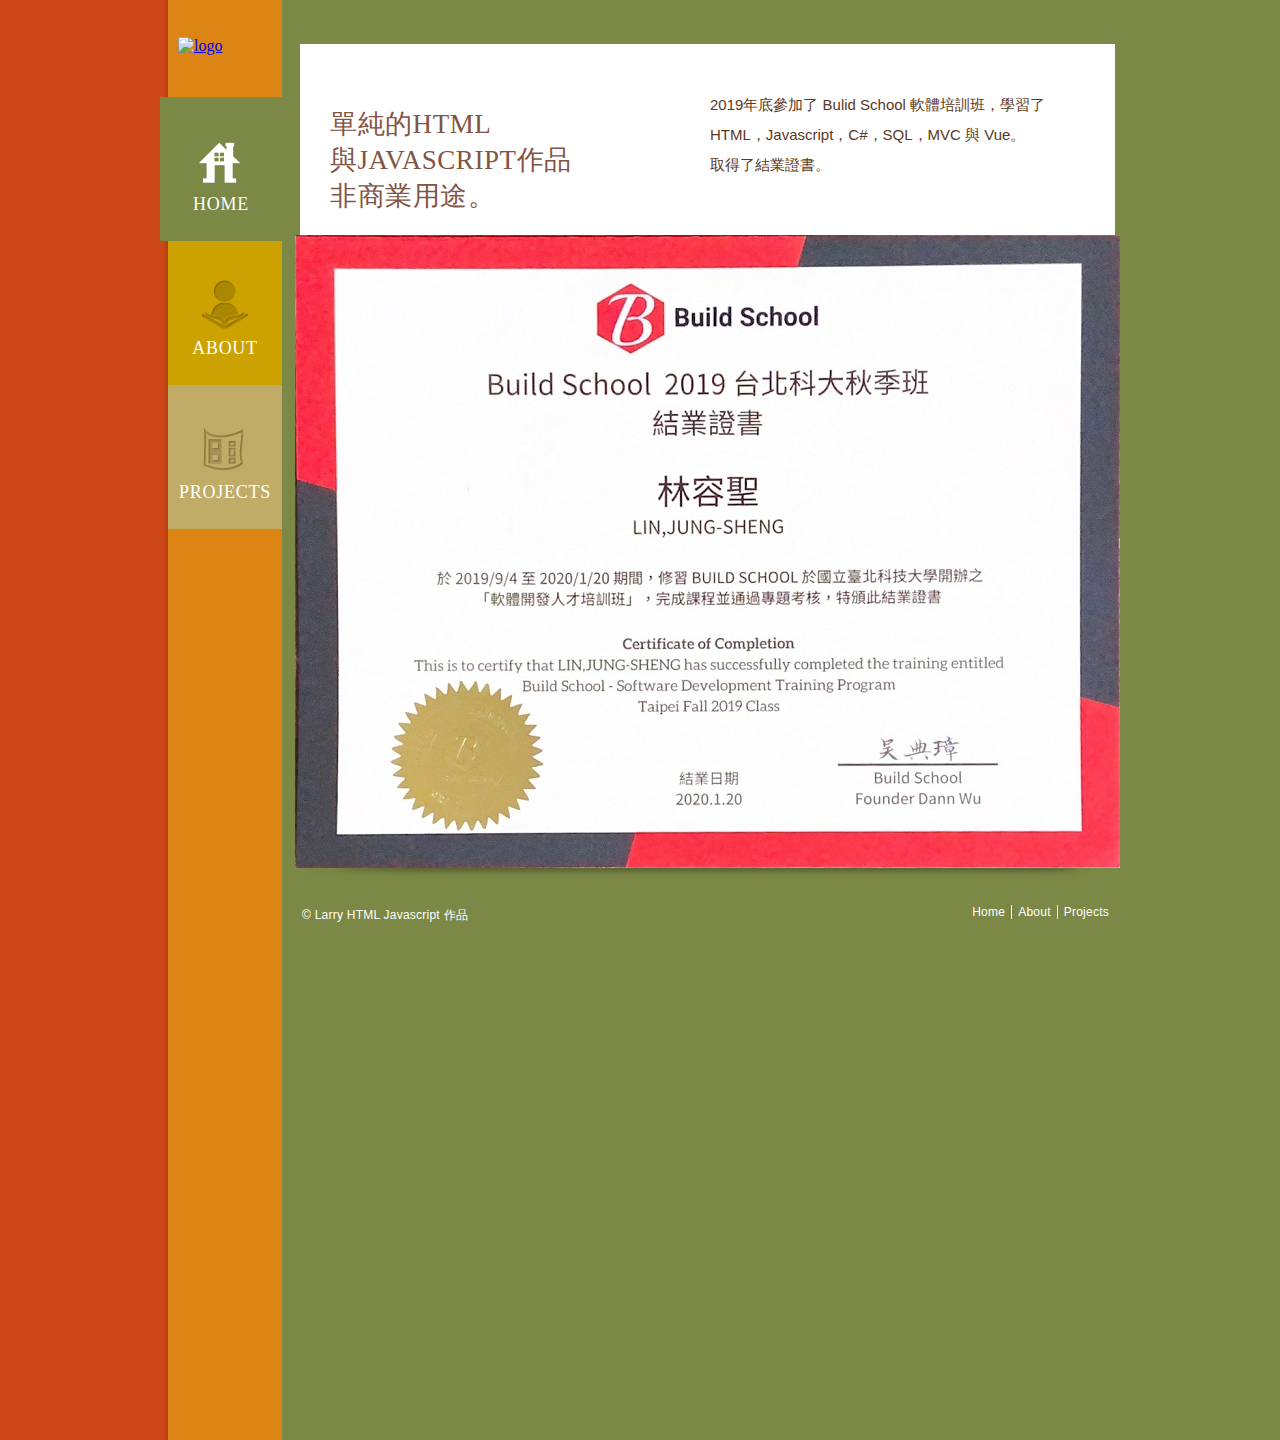
==== index.html @ 9fbaa4da "版本1" ====
<!DOCTYPE html>
<html>
  <!-- #region head-->
  <head>
    <meta charset="UTF-8" />
    <title>作品集</title>
    <link rel="stylesheet" href="css/style.css" type="text/css" />
  </head>
  <!-- #endregion -->

  <!-- #region body-->
  <body>
    <div id="background-green">background</div>
    <div class="page">
      <div class="home-page">
        <!-- #region sidebar-->
        <div class="sidebar">
          <a href="index.html" id="logo"><img src="" alt="logo" /></a>
          <ul>
            <li class="selected home">
              <a href="index.html">Home</a>
            </li>
            <li class="about">
              <a href="about.html">About</a>
            </li>
            <li class="projects">
              <a href="projects.html">Projects</a>
            </li>
          </ul>
        </div>
        <!-- #endregion sidebar-->

        <!-- #region 作品集body-->
        <div class="body">
          <div class="content-home">
            <!-- 文字敘述區 -->
            <div>
              <h3></br>單純的HTML</br>與Javascript作品</br>非商業用途。</h3></br>
              <p>
                2019年底參加了 Bulid School 軟體培訓班，學習了HTML，Javascript，C#，SQL，MVC 與 Vue。</br> 取得了結業證書。
              </p>
            </div>
            <!-- 證書 -->
            <div class="featured">
              <img src="images/profile.jpg" alt="" />
            </div>
          </div>

          <div class="footer">
            <p>&#169; Larry HTML Javascript 作品</p>
            <ul>
              <li>
                <a href="index.html">Home</a>
              </li>
              <li>
                <a href="about.html">About</a>
              </li>
              <li>
                <a href="projects.html">Projects</a>
              </li>
            </ul>
          </div>
        </div>
        <!-- #endregion 作品集body-->
      </div>
    </div>
  </body>
  <!-- #endregion -->
</html>
---- css/style.css ----
/* Website template by freewebsitetemplates.com */
/*------------------------- Layout styles ------------------------*/
body {
  margin: 0;
  background-color: #ce4718;
  font-family: "AbelRegular";
  position: relative;
}
a {
  outline: none;
}
a img {
  border: 0;
  display: block;
}
p {
  font-family: Arial, Helvetica, sans-serif;
}
p a {
  color: #5c3820 !important;
  text-decoration: underline !important;
}
p a:hover {
  color: #995d36 !important;
}
#background-green {
  background: url(../images/bg-green-absolute.png);
  height: 100%;
  margin: 0;
  position: absolute;
  right: 0;
  text-indent: -99999px;
  width: 51%;
  z-index: -1;
}
#background-yellow {
  background: url(../images/bg-yellow-absolute.png);
  height: 100%;
  margin: 0;
  position: absolute;
  right: 0;
  text-indent: -99999px;
  width: 51%;
  z-index: -1;
}
#background-lightyellow {
  background: url(../images/bg-lightyellow-absolute.png);
  height: 100%;
  margin: 0;
  position: absolute;
  right: 0;
  text-indent: -99999px;
  width: 51%;
  z-index: -1;
}
#background-lightgreen {
  background: url(../images/bg-lightgreen-absolute.png);
  height: 100%;
  margin: 0;
  position: absolute;
  right: 0;
  text-indent: -99999px;
  width: 51%;
  z-index: -1;
}
#background-green2 {
  background: url(../images/bg-green2-absolute.png);
  height: 100%;
  margin: 0;
  position: absolute;
  right: 0;
  text-indent: -99999px;
  width: 51%;
  z-index: -1;
}
/*------------------------- Pages ------------------------*/
.page {
  width: 960px;
  margin: 0 auto;
}
.page .home-page {
  background: url(../images/bg-home.png) repeat-y right top;
  overflow: hidden;
  min-height: 1440px;
}
.page .about-page {
  background: url(../images/bg-about.png) repeat-y right top;
  overflow: hidden;
  min-height: 1440px;
}
.page .project-page {
  background: url(../images/bg-project.png) repeat-y right top;
  overflow: hidden;
  min-height: 1440px;
}
.page .blog-page {
  background: url(../images/bg-blog.png) repeat-y right top;
  overflow: hidden;
  min-height: 1440px;
}
.page .contact-page {
  background: url(../images/bg-contact.png) repeat-y right top;
  overflow: hidden;
  min-height: 1440px;
}
/*------------------------- Fonts ------------------------*/
@font-face {
  font-family: "AbelRegular";
  src: url("../fonts/abel-regular-webfont.eot");
  src: url("../fonts/abel-regular-webfont.eot?#iefix")
      format("embedded-opentype"),
    url("../fonts/abel-regular-webfont.woff") format("woff"),
    url("../fonts/abel-regular-webfont.ttf") format("truetype"),
    url("../fonts/abel-regular-webfont.svg#AbelRegular") format("svg");
  font-weight: normal;
  font-style: normal;
}
/*------------------------- Sidebar ------------------------*/
.sidebar {
  width: 122px;
  float: left;
}
.sidebar a#logo {
  display: block;
  margin: 37px 0 0 18px;
}
.sidebar ul {
  list-style: none;
  margin: 46px 0 0;
  padding: 0;
}
.sidebar ul li {
  min-height: 0 !important;
  margin-top: -4px;
}
.sidebar ul li a {
  color: #fff;
  font-family: AbelRegular;
  font-size: 18px;
  letter-spacing: 0.04em;
  line-height: 215px;
  text-transform: uppercase;
  display: block;
  text-decoration: none;
  text-align: center;
  float: right;
}
.sidebar ul li.selected.home a,
.sidebar ul li.selected.home:hover a {
  width: 122px;
  background: url(../images/nav-icon.png) no-repeat 36px -56px #7b8846;
}
.sidebar ul li.home:hover a {
  width: 114px;
  background: url(../images/nav-icon.png) no-repeat 33px -56px #7b8846;
}
.sidebar ul li.home a {
  width: 114px;
  height: 144px;
  background: url(../images/nav-icon.png) no-repeat 33px 45px #7b8846;
}
.sidebar ul li.selected.about a,
.sidebar ul li.selected.about:hover a {
  width: 122px;
  background: url(../images/nav-icon.png) no-repeat 36px -271px #cba200;
}
.sidebar ul li.about:hover a {
  width: 114px;
  background: url(../images/nav-icon.png) no-repeat 33px -271px #cba200;
}
.sidebar ul li.about a {
  width: 114px;
  height: 144px;
  background: url(../images/nav-icon.png) no-repeat 33px -163px #cba200;
}
.sidebar ul li.selected.projects a,
.sidebar ul li.selected.projects:hover a {
  width: 122px;
  background: url(../images/nav-icon.png) no-repeat 36px -480px #c0ac66;
}
.sidebar ul li.projects:hover a {
  width: 114px;
  background: url(../images/nav-icon.png) no-repeat 33px -480px #c0ac66;
}
.sidebar ul li.projects a {
  width: 114px;
  height: 144px;
  background: url(../images/nav-icon.png) no-repeat 33px -377px #c0ac66;
}
.sidebar ul li.selected.blog a,
.sidebar ul li.selected.blog:hover a {
  width: 122px;
  background: url(../images/nav-icon.png) no-repeat 38px -675px #aec066;
}
.sidebar ul li.blog:hover a {
  width: 114px;
  background: url(../images/nav-icon.png) no-repeat 35px -675px #aec066;
}
.sidebar ul li.blog a {
  width: 114px;
  height: 144px;
  background: url(../images/nav-icon.png) no-repeat 35px -576px #aec066;
}
.sidebar ul li.selected.contact a,
.sidebar ul li.selected.contact:hover a {
  width: 122px;
  background: url(../images/nav-icon.png) no-repeat 37px -848px #528846;
}
.sidebar ul li.contact:hover a {
  width: 114px;
  background: url(../images/nav-icon.png) no-repeat 33px -848px #528846;
}
.sidebar ul li.contact a {
  width: 114px;
  height: 144px;
  background: url(../images/nav-icon.png) no-repeat 33px -763px #528846;
}
.sidebar div.connect {
  position: absolute;
  bottom: 0;
  margin: 0 0 29px 57px;
}
.sidebar div.connect a {
  text-indent: -99999px;
  display: block;
}
.sidebar div.connect a#fb {
  background: url(../images/icons.png) no-repeat 0 0;
  width: 26px;
  height: 24px;
  margin-bottom: 20px;
}
.sidebar div.connect a#fb:hover {
  background: url(../images/icons.png) no-repeat 0 -276px;
}
.sidebar div.connect a#twitter {
  background: url(../images/icons.png) no-repeat 0 -25px;
  width: 26px;
  height: 20px;
  margin-bottom: 17px;
}
.sidebar div.connect a#twitter:hover {
  background: url(../images/icons.png) no-repeat 0 -301px;
}
.sidebar div.connect a#googleplus {
  background: url(../images/icons.png) no-repeat 0 -46px;
  width: 26px;
  height: 23px;
  margin-bottom: 16px;
}
.sidebar div.connect a#googleplus:hover {
  background: url(../images/icons.png) no-repeat 0 -322px;
}
.sidebar div.connect a#youtube {
  background: url(../images/icons.png) no-repeat 0 -70px;
  width: 26px;
  height: 24px;
}
.sidebar div.connect a#youtube:hover {
  background: url(../images/icons.png) no-repeat 0 -346px;
}
/*------------------------- Body ------------------------*/
.body {
  float: right;
  padding: 44px 0 0;
  position: relative;
  width: 838px;
}
.body .content-home div {
  background-color: #fff;
  margin: -9px 5px 0 18px;
  overflow: hidden;
  padding: 26px 30px 21px;
}
.body .content-home div h3 {
  color: #825444;
  float: left;
  font-family: AbelRegular;
  font-size: 27px;
  font-weight: 400;
  letter-spacing: 0.02em;
  line-height: 36px;
  margin: 0;
  text-transform: uppercase;
  width: 270px;
}
.body .content-home div h3 span.beauty {
  color: #26bcb3;
}
.body .content-home div h3 span.function {
  color: #aec066;
}
.body .content-home div h3 span.works {
  color: #ff9600;
}
.body .content-home div p {
  color: #5c3820;
  float: left;
  font-family: "Myriad Pro", "Gill Sans", "Gill Sans MT", Calibri, sans-serif;
  font-size: 15px;
  line-height: 30px;
  margin: 2px 0 0 110px;
  width: 350px;
}
.body .content-home div ul {
  list-style: none;
  margin: 11px 0 25px;
  overflow: hidden;
  padding: 0;
}
.body .content-home div ul li {
  float: left;
  margin: 0 0 0 35px;
  position: relative;
  width: 360px;
}
.body .content-home div ul li h4 {
  margin: 32px 0 0;
  position: absolute;
  right: 10px;
  top: 118px;
}
.body .content-home div ul li h4 a {
  color: #fff;
  font-family: "Myriad Pro", "Gill Sans", "Gill Sans MT", Calibri, sans-serif;
  font-size: 24px;
  font-weight: 400;
  line-height: 24px;
  text-transform: uppercase;
}
.body .content-home div ul li h4 a:hover {
  text-decoration: none;
}
.body .content-home div ul li h3 {
  float: none;
  line-height: 24px;
  margin: 21px 0 0;
  width: auto;
}
.body .content-home div ul li h3 a {
  color: #7b8846;
  float: none;
  font-family: AbelRegular;
  font-size: 21px;
  text-decoration: none;
  text-transform: none;
}
.body .content-home div ul li p {
  color: #5c3820;
  float: none;
  font-size: 13px;
  letter-spacing: 0.02em;
  line-height: 24px;
  margin: 26px 0 25px;
  width: 325px;
}
.body .content-home div ul li p a {
  color: #5c3820;
  float: none;
  font-size: 13px;
  text-decoration: underline;
  text-transform: none;
}
.body .content-home div ul li p a:hover {
  color: #7b8846;
}
.body .content-home div ul li a {
  clear: both;
  color: #ce4718;
  font-family: "Myriad Pro", "Gill Sans", "Gill Sans MT", Calibri, sans-serif;
  font-size: 16px;
  line-height: 24px;
  text-decoration: none;
  text-transform: uppercase;
}
.body .content-home div ul li a:hover {
  filter: alpha(opacity=90); /* Needed for IE8 and old versions */
  opacity: 0.9;
}
.body .content-about div:first-child {
  background: none #fff;
  margin-top: 0;
  padding-bottom: 0;
}
.body .content-about div {
  background: url(../images/bg-2-column.png) repeat-y;
  background-color: #fff;
  margin: -9px 5px 0 18px;
  overflow: hidden;
  padding: 26px 0 189px 30px;
}
.body .content-about div:first-child h3 {
  color: #5c3820;
  font-size: 27px;
  font-weight: 400;
  letter-spacing: 0.02em;
  line-height: 36px;
  margin: 0 0 36px;
  text-transform: uppercase;
}
.body .content-about div div {
  float: left;
  margin: 0;
  padding: 5px 60px 0 0;
  width: 444px;
}
.body .content-about div div h1 {
  color: #7b8846;
  font-size: 21px;
  font-weight: 400;
  line-height: 24px;
  margin: 0;
}
.body .content-about div div p {
  color: #5c3820;
  font-size: 13px;
  letter-spacing: 0.02em;
  line-height: 24px;
  margin: 0 0 22px;
  padding: 0 0 0 1px;
}
.body .content-about div div.sidebar {
  background: none;
  float: left;
  padding: 0;
  width: 281px;
}
.body .content-about div div.sidebar div:first-child {
  border: 0;
  padding-bottom: 7px;
}
.body .content-about div div.sidebar div:first-child a {
  color: #5c3820;
  display: block;
  font-size: 13px;
  font-weight: 700;
  letter-spacing: 0.02em;
  line-height: 24px;
  margin: 0 0 12px;
  text-decoration: none;
}
.body .content-about div div.sidebar div:first-child a:hover {
  color: #ce4718;
}
.body .content-about div div.sidebar div {
  background: none;
  border-top: 1px solid #e2d4b1;
  padding: 0 20px;
  width: 241px;
}
.body .content-about div div.sidebar div h3 {
  color: #7b8846;
  font-size: 21px;
  font-weight: 400;
  margin: 13px 0 8px;
  text-transform: none;
}
.body .content-about div div.sidebar div ul {
  list-style: none;
  margin: -10px 0 0 -8px;
  overflow: hidden;
  padding: 3px 0 5px;
}
.body .content-about div div.sidebar div ul li {
  float: left;
  padding: 10px;
  width: 63px;
}
.body .content-about div div.sidebar div.section ul li {
  margin: 9px 0 0;
  padding: 0;
  width: 241px;
}
.body .content-about div div.sidebar div.section ul li a:first-child {
  float: left;
  margin: 9px 20px 0 0;
}
.body .content-about div div.sidebar div.section ul li a {
  color: #5c3820;
  float: left;
  font-family: Arial, Helvetica, sans-serif;
  font-size: 12px;
  font-weight: 700;
  letter-spacing: 0.02em;
  line-height: 24px;
  margin: 6px 0 0;
  text-transform: none;
}
.body .content-about div div.sidebar div.section ul li a:hover {
  text-decoration: none !important;
  color: #ce4718;
}
.body .content-about div div.sidebar div.section ul li span a {
  display: inline;
  float: none !important;
  font-size: 10px;
  font-weight: 400;
  margin: 0 !important;
}
.body .content-project div:first-child {
  padding-bottom: 0;
  padding-top: 26px;
}
.body .content-project div:first-child div.navigation {
  float: right;
  margin: 0 20px 0 0;
  padding: 0;
  text-align: right;
}
.body .content-project div:first-child div.navigation a#prev {
  background: url(../images/icons.png) no-repeat left -207px;
  border-right: 1px solid #dd8514;
  color: #5d3820;
  display: inline-block;
  font-family: Arial, Helvetica, sans-serif;
  font-size: 11px;
  letter-spacing: 0.02em;
  line-height: 36px;
  padding: 0 15px 0 17px;
  text-decoration: none;
  text-transform: uppercase;
}
.body .content-project div:first-child div.navigation a#next {
  background: url(../images/icons.png) no-repeat 95px -176px;
  color: #5d3820;
  display: inline-block;
  font-family: Arial, Helvetica, sans-serif;
  font-size: 11px;
  letter-spacing: 0.02em;
  line-height: 36px;
  padding: 0 22px 0 10px;
  text-decoration: none;
  text-transform: uppercase;
}
.body .content-project div:first-child div.navigation a#next:hover,
.body .content-project div:first-child div.navigation a#prev:hover {
  color: #5d3820;
  text-decoration: underline !important;
}
.body .content-project div {
  background-color: #fff;
  margin: 0 5px 0 18px;
  overflow: hidden;
  padding: 1px 0 21px 30px;
}
.body .content-project div:first-child h3 {
  color: #5c3820;
  display: inline-block;

  font-size: 27px;
  font-weight: 400;
  letter-spacing: 0.02em;
  line-height: 36px;
  margin: 0;
  text-transform: uppercase;
}
.body .content-project div.navigation {
  overflow: hidden;
  padding-top: 10px;
}
.body .content-project div.navigation span {
  color: #5c3820;
  float: left;
  font-family: AbelRegular;
  font-size: 19px;
  letter-spacing: 0.02em;
  line-height: 22px;
}
.body .content-project div.navigation ul {
  float: left;
  list-style: none;
  margin: 0 0 0 30px;
  overflow: hidden;
  padding: 0;
}
.body .content-project div.navigation ul li {
  float: left;
  margin: 0 20px 0 0;
  width: auto;
}
.body .content-project div.navigation ul li a {
  color: #5c3820;
  font-family: Arial, Helvetica, sans-serif;
  font-size: 13px;
  font-weight: 700;
  letter-spacing: 0.02em;
  line-height: 24px;
  text-decoration: none;
}
.body .content-project div ul {
  list-style: none;
  margin: 0;
  overflow: hidden;
  padding: 0;
}
.body .content-project div ul li {
  float: left;
  margin: 0 0 20px;
  width: 388px;
}
.body .content-project div ul li:first-child span {
  margin: 0 20px 0 0;
}
.body .content-project div ul li span {
  background-color: #dd8514;
  display: block;
  height: 35px;
  width: 368px;
}
.body .content-project div ul li span a {
  color: #fff;
  font-size: 18px;
  line-height: 33px;
  margin: 0 0 0 15px;
  text-decoration: none;
}
.body .content-project div ul li span a:hover {
  text-decoration: none !important;
}
.body .content-project div div.paging {
  margin: 201px 0 13px;
  padding: 0;
}
.body .content-project div div.paging ul {
  float: left;
  overflow: hidden;
}
.body .content-project div div.paging ul li {
  float: left;
  margin: 0 5px 0 0;
  width: auto;
}
.body .content-project div div.paging ul li.selected a,
.body .content-project div div.paging ul li a:hover {
  background-color: #dd8514;
}
.body .content-project div div.paging ul li a {
  background-color: #5c3820;
  color: #fff;
  display: block;
  font-family: Arial, Helvetica, sans-serif;
  font-size: 13px;
  height: 23px;
  line-height: 24px;
  text-align: center;
  text-decoration: none;
  width: 23px;
}
.body .content-project div div.paging span {
  color: #5c3820;
  float: right;
  font-family: Arial, Helvetica, sans-serif;
  font-size: 11px;
  letter-spacing: 0.02em;
  line-height: 36px;
  padding: 0 28px 0 0;
  text-transform: uppercase;
}
.body .content-project div.figure {
  min-height: 1192px;
  position: relative;
}
.body .content-project div.figure img {
  display: block;
}
.body .content-project div.figure span {
  background-color: #dd8514;
  color: #fff;
  display: block;
  font-family: Arial, Helvetica, sans-serif;
  font-size: 12px;
  height: 30px;
  line-height: 30px;
  position: absolute;
  right: 28px;
  text-indent: 15px;
  top: 410px;
  width: 198px;
}
.body .content-project div.figure div {
  margin: 23px 0 0;
  padding: 0;
}
.body .content-project div.figure div h3 {
  color: #7b8846;
  font-size: 21px;
  font-weight: 400;
  line-height: 24px;
  margin: 0 0 14px;
}
.body .content-project div.figure div p {
  color: #5c3820;
  font-family: Arial, Helvetica, sans-serif;
  font-size: 13px;
  letter-spacing: 0.02em;
  line-height: 24px;
  margin: 0;
}
.body .content-blog div div {
  background: none;
  float: left;
  margin: 0;
  padding: 0 31px 0 0;
  width: 473px;
}
.body .content-blog div div h3 {
  color: #5c3820;
  font-size: 27px;
  font-weight: 400;
  letter-spacing: 0.02em;
  line-height: 36px;
  margin: 0 0 57px;
  text-transform: uppercase;
}
.body .content-blog div div ul {
  list-style: none;
  margin: 0;
  padding: 0;
}
.body .content-blog div div ul li {
  border-bottom: 1px solid #e2d4b1;
  padding: 29px 0 20px;
}
.body .content-blog div div ul li h4 {
  margin: 20px 0 10px;
}
.body .content-blog div div ul li h4 a {
  color: #7b8846;
  font-size: 18px;
  font-weight: 400;
  text-decoration: none;
  text-transform: none;
}
.body .content-blog div div ul li div span:first-child {
  background: url(../images/icons.png) no-repeat left -130px;
  float: left;
  padding: 0 0 0 22px;
}
.body .content-blog div div ul li div span a {
  font-family: Arial, Helvetica, sans-serif;
  font-size: 11px;
  line-height: 20px;
  text-transform: none;
  color: #5c3820;
}
.body .content-blog div div ul li div span {
  background: url(../images/icons.png) no-repeat left -154px;
  color: #5c3820;
  display: inline-block;

  font-family: Arial, Helvetica, sans-serif;
  font-size: 11px;
  height: 16px;
  line-height: 20px;
  margin: 0 0 17px;
  padding: 0 0 0 23px;
}
.body .content-blog div div ul li p {
  color: #5c3820;
  font-size: 13px;
  letter-spacing: 0.02em;
  line-height: 24px;
  margin: 0 0 26px;
  padding: 0 0 0 1px;
}
.body .content-blog div div ul li a {
  color: #ce4718;
  text-decoration: none;
  text-transform: uppercase;
}
.body .content-blog div div div.paging {
  margin: 109px 0 34px;
  padding: 0;
}
.body .content-blog div div div.paging ul {
  float: left;
  overflow: hidden;
}
.body .content-blog div div div.paging ul li {
  float: left;
  margin: 0 5px 0 0;
  padding: 0;
  width: auto;
}
.body .content-blog div div div.paging ul li.selected a {
  background-color: #dd8514;
}
.body .content-blog div div div.paging ul li a {
  background-color: #5c3820;
  color: #fff;
  display: block;
  font-family: Arial, Helvetica, sans-serif;
  font-size: 13px;
  height: 23px;
  line-height: 24px;
  text-align: center;
  text-decoration: none;
  width: 23px;
}
.body .content-blog div div div.paging span {
  color: #5c3820;
  float: right;
  font-family: Arial, Helvetica, sans-serif;
  font-size: 11px;
  letter-spacing: 0.02em;
  line-height: 36px;
  padding: 0 28px 0 0;
  text-transform: uppercase;
}
.body .content-blog div div.sidebar div form input {
  background: url(../images/icons.png) no-repeat 0 -250px;
  border: 0;
  float: left;
  height: 25px;
  margin: 0 0 0 5px;
  width: 21px;
}
.body .content-blog-single div div h3 {
  color: #5c3820;
  font-size: 27px;
  font-weight: 400;
  letter-spacing: 0.02em;
  line-height: 36px;
  margin: 0 0 7px;
  text-transform: uppercase;
}
.body .content-blog-single div div div.paging {
  margin: 0 0 15px;
  overflow: hidden;
}
.body .content-blog-single div div div.paging a.next {
  background: url(../images/icons.png) no-repeat 134px -176px;
  color: #5d3820;
  float: right;
  font-family: Arial, Helvetica, sans-serif;
  font-size: 11px;
  letter-spacing: 0.02em;
  line-height: 36px;
  padding: 0 27px 0 0;
  text-decoration: none;
  text-transform: uppercase;
  margin: 0 10px;
}
.body .content-blog-single div div div.paging a.prev {
  background: url(../images/icons.png) no-repeat 0 -206px;
  color: #5d3820;
  display: inline-block;

  font-family: Arial, Helvetica, sans-serif;
  font-size: 11px;
  letter-spacing: 0.02em;
  line-height: 36px;
  padding: 0 17px 0 15px;
  text-decoration: none;
  text-transform: uppercase;
}
.body .content-blog-single div div ul {
  list-style: none outside none;
  margin: 0;
  padding: 0;
}
.body .content-blog-single div div ul li h4 {
  color: #7b8846;
  font-size: 18px;
  font-weight: 400;
  margin: 16px 0 10px;
  text-decoration: none;
  text-transform: none;
}
.body .content-blog-single div div ul li div span:first-child {
  background: url(../images/icons.png) no-repeat 0 -130px;
  float: left;
  padding: 0 0 0 22px;
}
.body .content-blog-single div div ul li div span a {
  color: #5c3820;
  text-decoration: none;
}
.body .content-blog-single div div ul li div span a:hover {
  text-decoration: underline;
}
.body .content-blog-single div div ul li div span {
  background: url(../images/icons.png) no-repeat 0 -156px;
  color: #5c3820;
  display: inline-block;

  font-family: Arial, Helvetica, sans-serif;
  font-size: 11px;
  height: 16px;
  line-height: 20px;
  margin: 0 0 17px;
  padding: 0 0 0 23px;
}
.body .content-blog-single div div ul li div.section {
  border-top: 1px solid #e2d4b1;
  padding: 21px 0 154px;
}
.body .content-blog-single div div ul li div.section div span {
  background: none;
  color: #5c3820;
  display: block;
  float: none;
  font-family: Arial, Helvetica, sans-serif;
  font-size: 11px;
  letter-spacing: 0.02em;
  line-height: 20px;
  margin: 0 0 5px;
  padding: 0;
}
.body .content-blog-single div div ul li div.section div div {
  float: left;
  margin: 0 20px 0 0;
  padding: 0;
  width: 60px;
}
.body .content-blog-single div div ul li div.section div div a {
  display: block;
  float: none;
  margin: 0 0 3px;
}
.body .content-blog-single div div ul li div.section div h4 {
  color: #7b8846;
  display: block;
  float: none;
  font-size: 21px;
  letter-spacing: 0.02em;
  line-height: 24px;
  margin: 0 0 24px;
  padding: 0 0 0 1px;
  text-align: left;
}
.body .content-blog-single div div ul li div.section div div span {
  color: #5c3820;
  display: block;
  font-family: Arial, Helvetica, sans-serif;
  font-size: 11px;
  height: 16px;
  line-height: 20px;
  text-align: center;
}
.body .content-blog-single div div ul li div.section div a {
  color: #ce4718;
  float: right;
  font-family: Arial, Helvetica, sans-serif;
  font-size: 13px;
  letter-spacing: 0.02em;
  line-height: 24px;
  margin: 0 0 28px;
  text-decoration: none;
}
.body .content-blog-single div div ul li div.section div p a {
  float: none;
  margin: 0;
}
.body .content-blog-single div div ul li div.section div form {
  border-top: 1px solid #e2d4b1;
  clear: both;
  margin: 0 0 46px;
  padding: 23px 0 0;
}
.body .content-blog-single div div ul li div.section div form h4 {
  margin: 0 0 12px;
}
.body .content-blog-single div div ul li div.section div form textarea {
  background-color: #eee;
  border: 1px solid #b9b9b9;
  color: #939393;
  display: block;
  font-family: Arial, Helvetica, sans-serif;
  font-size: 11px;
  height: 122px;
  letter-spacing: 0.02em;
  margin: 0 0 20px;
  overflow: auto;
  padding: 4px 10px;
  resize: none;
  width: 451px;
}
.body .content-blog-single div div.sidebar div form input {
  background: url(../images/bg-search.png) no-repeat;
  border: 0;
  float: left;
  height: 25px;
  margin: 0 0 0 5px;
  width: 21px;
}
.body .content-contact div {
  background: url(../images/bg-2-column.png) repeat-y scroll 0 0 transparent;
  margin: 0 5px 0 18px;
  overflow: hidden;
  padding: 26px 0 603px 30px;
}
.body .content-contact div div h3 {
  color: #5c3820;
  font-size: 27px;
  font-weight: 400;
  letter-spacing: 0.02em;
  line-height: 36px;
  margin: 0 0 52px;
  text-transform: uppercase;
}
.body .content-contact div div p a {
  color: #ce4718;
  margin: 0;
  text-decoration: none;
  text-transform: none;
}
.body .content-contact div div form h4 {
  color: #7b8846;
  font-size: 21px;
  font-weight: 400;
  letter-spacing: 0.02em;
  line-height: 24px;
  margin: 0 0 12px;
  text-transform: none;
}
.body .content-contact div div form {
  clear: both;
  margin: 0 0 46px;
  padding: 4px 0 0;
}
.body .content-contact div div form textarea {
  background-color: #eee;
  border: 1px solid #b9b9b9;
  color: #939393;
  display: block;
  font-family: Arial, Helvetica, sans-serif;
  font-size: 11px;
  height: 189px;
  letter-spacing: 0.02em;
  margin: 0 0 18px;
  overflow: auto;
  padding: 4px 10px;
  resize: none;
  width: 451px;
}
.body .content-contact div div.sidebar {
  background: none repeat scroll 0 0 transparent;
  float: left;
  margin: 0;
  padding: 0 20px;
  width: 241px;
}
.body .content-contact div div.sidebar h3 {
  color: #7b8846;
  font-size: 21px;
  font-weight: 400;
  letter-spacing: 0.02em;
  line-height: 24px;
  margin: 9px 0 15px;
  text-transform: none;
}
.body .content-contact div div.sidebar span {
  color: #5c3820;
  display: block;
  font-family: Arial, Helvetica, sans-serif;
  font-size: 12px;
  font-weight: 700;
  letter-spacing: 0.02em;
  line-height: 24px;
  margin: 0 0 12px;
}
.body .content-contact div div.sidebar p {
  color: #5c3820;
  font-family: Arial, Helvetica, sans-serif;
  font-size: 12px;
  letter-spacing: 0.02em;
  line-height: 24px;
  margin: 0 0 12px;
}
.body .content-contact div div.sidebar p a:hover {
  color: #ce4718 !important;
}
.body .content-home div:first-child,
.body .content-about div div.sidebar div:first-child h3 {
  margin-top: 0;
}
.body .content-home div p a,
.body .content-about div div p a,
.body .content-project div.figure div p a {
  color: #ce4718;
  text-decoration: none;
}
.body .content-home div p a:hover,
.body .content-home div ul li a:hover,
.body .content-about div div p a:hover,
.body .content-about div div.sidebar div.section ul li a:hover,
.body .content-about div div.sidebar div.section ul li span a:hover,
.body .content-project div ul li span a:hover,
.body .content-project div.figure div p a:hover,
.body .content-blog div div ul li p a:hover,
.body .content-blog div div ul li a:hover,
.body .content-blog-single div div div.paging a:hover,
.body .content-blog-single div div ul li h4 a:hover,
.body .content-blog-single div div ul li p a:hover,
.body .content-blog-single div div ul li div.section div a:hover,
.body .content-contact div div p a:hover {
  text-decoration: underline;
}
.body .content-home div.featured,
.body .content-about div.featured {
  background: url(../images/shadow.png) no-repeat left bottom;
  margin: 0;
  padding: 0 0 9px;
  position: relative;
  z-index: 1000;
}
.body .content-home div.featured img,
.body .content-about div.featured img {
  display: block;
  margin: 0 0 0 13px;
}
.body .content-home div ul li:first-child,
.body .content-about,
.body .content-about div div.sidebar div ul li:first-child,
.body .content-about div div.sidebar div.section ul li:first-child,
.body .content-blog div div.sidebar div.blog-categories ul li:first-child,
.body
  .content-blog-single
  div
  div.sidebar
  div.blog-categories
  ul
  li:first-child {
  margin: 0;
}
.body .content-about div div.sidebar div:first-child a.selected,
.body .content-project div.navigation ul li a:hover,
.body .content-project div.navigation ul li.selected a {
  color: #ce4718;
}
.body .content-about div div.sidebar div ul li a,
.body .content-blog div div.sidebar div ul li a,
.body .content-blog-single div div.sidebar div ul li a {
  margin: 0 0 -1px;
}
.body .content-about div div.sidebar div ul li a img:hover,
.body .content-project div ul li a img:hover,
.body .content-blog div div ul li a:first-child img:hover,
.body .content-blog div div.sidebar div ul li a img:hover,
.body .content-blog-single div div ul li a img:hover,
.body .content-blog-single div div.sidebar div ul li a img:hover {
  filter: alpha(opacity=80); /* Needed for IE8 and old versions */
  opacity: 0.8;
}
.body .content-about div div.sidebar div.section ul,
.body .content-blog div div.sidebar div.section ul,
.body .content-blog-single div div.sidebar div.section ul {
  margin: 0;
  padding: 0;
}
.body .content-about div div.sidebar div.section ul li span,
.body .content-blog div div.sidebar div.section ul li span,
.body .content-blog-single div div.sidebar div.section ul li span {
  display: inline-block;
  font-size: 10px;
}
.body .content-blog div,
.body .content-blog-single div {
  background: url(../images/bg-2-column.png) repeat-y scroll 0 0 transparent;
  margin: 0 5px 0 18px;
  overflow: hidden;
  padding: 26px 0 0 30px;
}
.body .content-blog div div ul li:first-child,
.body .content-blog div div.sidebar div.section ul li:first-child,
.body .content-blog-single div div.sidebar div.section ul li:first-child {
  padding-top: 0;
}
.body .content-blog div div ul li p a,
.body .content-blog-single div div ul li p a {
  color: #ce4718;
  margin: 0;
  text-decoration: none;
  text-transform: none;
}
.body .content-blog div div.sidebar,
.body .content-blog-single div div.sidebar {
  background: none repeat scroll 0 0 transparent;
  float: left;
  padding: 0;
  width: 281px;
}
.body .content-blog div div.sidebar div:first-child,
.body .content-blog-single div div.sidebar div:first-child {
  border: 0;
  padding-top: 0;
}
.body .content-blog div div.sidebar div,
.body .content-blog-single div div.sidebar div {
  background: none repeat scroll 0 0 transparent;
  border-top: 1px solid #e2d4b1;
  padding: 11px 20px 0;
  width: 241px;
}
.body .content-blog div div.sidebar div h3,
.body .content-blog-single div div.sidebar div h3 {
  color: #7b8846;
  font-size: 21px;
  font-weight: 400;
  margin: 0;
  text-transform: none;
}
.body .content-blog div div.sidebar div form,
.body .content-blog-single div div.sidebar div form {
  margin: 0 0 17px;
  overflow: hidden;
}
.body .content-blog div div.sidebar div form input:first-child,
.body .content-blog-single div div.sidebar div form input:first-child {
  background: none #fff;
  border-color: #fef7e8;
  border-style: solid solid solid none;
  border-width: 1px;
  color: #939393;
  font-size: 11px;
  height: 14px;
  letter-spacing: 0.02em;
  margin: 0;
  padding: 5px 5px 4px;
  width: 187px;
}
.body .content-blog div div.sidebar div.blog-categories ul,
.body .content-blog-single div div.sidebar div.blog-categories ul {
  margin: 9px 0 21px;
  padding: 0;
}
.body .content-blog div div.sidebar div.blog-categories ul li,
.body .content-blog-single div div.sidebar div.blog-categories ul li {
  border: 0;
  margin: 12px 0 0;
  padding: 0;
  width: 241px;
}
.body .content-blog div div.sidebar div.blog-categories ul li a,
.body .content-blog-single div div.sidebar div.blog-categories ul li a {
  color: #5c3820;
  float: none;
  font-family: Arial, Helvetica, sans-serif;
  font-size: 12px;
  font-weight: 700;
  letter-spacing: 0.02em;
  line-height: 24px;
  margin: 0;
  text-align: left;
  text-transform: none;
}
.body .content-blog div div.sidebar div.blog-categories ul li a:hover,
.body .content-blog-single div div.sidebar div.blog-categories ul li a:hover {
  color: #ce4718;
  text-decoration: none !important;
}
.body .content-blog div div.sidebar div ul,
.body .content-blog-single div div.sidebar div ul {
  list-style: none outside none;
  margin: -7px 0 0 -8px;
  overflow: hidden;
  padding: 3px 0 5px;
}
.body .content-blog div div.sidebar div ul li,
.body .content-blog-single div div.sidebar div ul li {
  border: 0;
  float: left;
  padding: 10px;
  width: 63px;
}
.body .content-blog div div.sidebar div.section ul li,
.body .content-blog-single div div.sidebar div.section ul li {
  padding: 6px 0 0;
  width: 241px;
}
.body .content-blog div div.sidebar div.section ul li a:first-child,
.body .content-blog-single div div.sidebar div.section ul li a:first-child {
  float: left;
  margin: 12px 20px 0 0;
}
.body .content-blog div div.sidebar div.section ul li a,
.body .content-blog-single div div.sidebar div.section ul li a {
  color: #5c3820;
  float: left;
  font-family: Arial, Helvetica, sans-serif;
  font-size: 12px;
  font-weight: 700;
  letter-spacing: 0.02em;
  line-height: 24px;
  margin: 6px 0 0;
  text-transform: none;
}
.body .content-blog div div.sidebar div.section ul li a:hover,
.body .content-blog-single div div.sidebar div.section ul li a:hover {
  color: #ce4718;
  text-decoration: none !important;
}
.body .content-blog div div.sidebar div.section ul li span a,
.body .content-blog-single div div.sidebar div.section ul li span a {
  display: inline;
  float: none !important;
  font-size: 10px;
  font-weight: 400;
  margin: 0 !important;
}
.body .content-blog-single div div,
.body .content-contact div div {
  background: none repeat scroll 0 0 transparent;
  float: left;
  margin: 0;
  padding: 0 31px 0 0;
  width: 473px;
}
.body .content-blog-single div div ul li p,
.body .content-contact div div p {
  color: #5c3820;
  font-size: 13px;
  letter-spacing: 0.02em;
  line-height: 24px;
  margin: 0 0 24px;
  padding: 0 0 0 1px;
}
.body .content-blog-single div div ul li div.section div form input,
.body .content-contact div div form input {
  background-color: #eee;
  border: 1px solid #b9b9b9;
  color: #939393;
  display: block;
  font-family: Arial, Helvetica, sans-serif;
  font-size: 11px;
  height: 20px;
  letter-spacing: 0.02em;
  line-height: 22px;
  margin: 0 0 18px;
  padding: 4px 10px;
  width: 451px;
}
.body .content-blog-single div div ul li div.section div form input#submit,
.body .content-contact div div form input.submit {
  background-color: #dd8514;
  border: 0;
  color: #fff;
  cursor: pointer;
  font-family: Arial, Helvetica, sans-serif;
  font-size: 12px;
  height: 23px;
  line-height: 0;
  margin: 0;
  width: 119px;
}
.body
  .content-blog-single
  div
  div
  ul
  li
  div.section
  div
  form
  input#submit:hover,
.body .content-contact div div form input.submit:hover {
  background-color: #e0912c;
}
/*------------------------- Footer ------------------------*/
.footer {
  height: 35px;
  overflow: hidden;
  margin: 0;
  padding: 30px 5px 0 18px;
}
.footer p {
  float: left;
  color: #fff;
  font-size: 12px;
  font-family: Arial, Helvetica, sans-serif;
  text-indent: 2px;
  letter-spacing: 0.02em;
  margin: 0;
}
.footer ul {
  float: right;
  overflow: hidden;
  list-style: none;
  margin: -5px 0 0;
  padding: 0;
}
.footer ul li {
  float: left;
}
.footer ul li a {
  color: #fff;
  font-size: 12px;
  font-family: Arial, Helvetica, sans-serif;
  text-indent: 2px;
  letter-spacing: 0.02em;
  text-decoration: none;
  border-left: 1px solid #fff;
  padding: 0 6px;
}
.footer ul li:first-child a {
  border: 0;
}
.footer ul li a:hover {
  text-decoration: underline;
}
/*------------------------- 高雄旅遊CSS ------------------------*/

.banner {
  height: 200px;
  padding: 10px;
  padding-right: 30px;
  padding-left: 30px;
}

.Wrapper {
  width: 100%;
  padding-right: 30px;
  padding-left: 30px;
  margin-left: auto;
  margin-right: auto;
}

.main-title {
  font-size: 40px;
  color: white;
  margin: 0;
  /* 粗體字 */
  font-weight: 400;
}

.form-control {
  background: #fff;
  border: 3px solid #559ac8;
  border-radius: 3px;
  height: 48px;
  width: 450px;
  font-size: 18px;
  margin-top: 70px;
  padding: 0 5px;
  box-shadow: 0 6px 10px rgba(0, 0, 0, 0.5);
}

.hot-area-box {
  background: #fff;
  padding: 20px 25px;
  box-shadow: 0 1px 3px 0 rgba(0, 0, 0, 0.2);
  border-radius: 5px;
  text-align: left;
}

.hot-area-box .title {
  font-size: 18px;
  margin-top: 0;
}

.hot-area-box .hot-area-list li {
  display: inline-block;
  vertical-align: top;
  margin-right: 30px;
}

.hot-area-box .hot-area-list li a {
  padding: 8px 20px;
  display: block;
  font-size: 18px;
  color: white;
  border-radius: 5px;
}

.hot-area-box .hot-area-list li.lin_ya a {
  background-color: #8a82cc;
  width: 60px;
  text-decoration: none;
}

.hot-area-box .hot-area-list li.sun_min a {
  background-color: #ffa782;
  width: 60px;
  text-decoration: none;
}

.hot-area-box .hot-area-list li.xing_sing a {
  background-color: #f5d105;
  width: 60px;
  text-decoration: none;
}

.hot-area-box .hot-area-list li.yien_chan a {
  background-color: #559ac8;
  width: 60px;
  text-decoration: none;
}

.travel-list > li .img-box {
  background-size: 100%;
}

.img-box {
  position: relative;
  background-size: cover;
  background-position: center;
  height: 155px;
}

.img-box::before {
  content: "";
  background-image: linear-gradient(
    -180deg,
    rgba(0, 0, 0, 0) 0%,
    rgba(0, 0, 0, 0.54) 100%
  );
  width: 100%;
  height: 50%;
  position: absolute;
  bottom: 0;
  left: 0;
}

.img-box .desc {
  position: absolute;
  width: 100%;
  bottom: 10px;
}

.img-box .travel-title {
  font-size: 20px;
  font-weight: 300;
  color: black;
  margin: 0;
  padding: 0 15px;
}

.img-box .area-title {
  color: black;
  margin: 0;
  text-align: right;
  padding: 0 15px;
}

.text-box {
  background-color: #fff;
  box-shadow: 0 1px 3px 0 rgba(0, 0, 0, 0.2);
}

.text-box ul li {
  position: relative;
  padding-left: 1px;
}
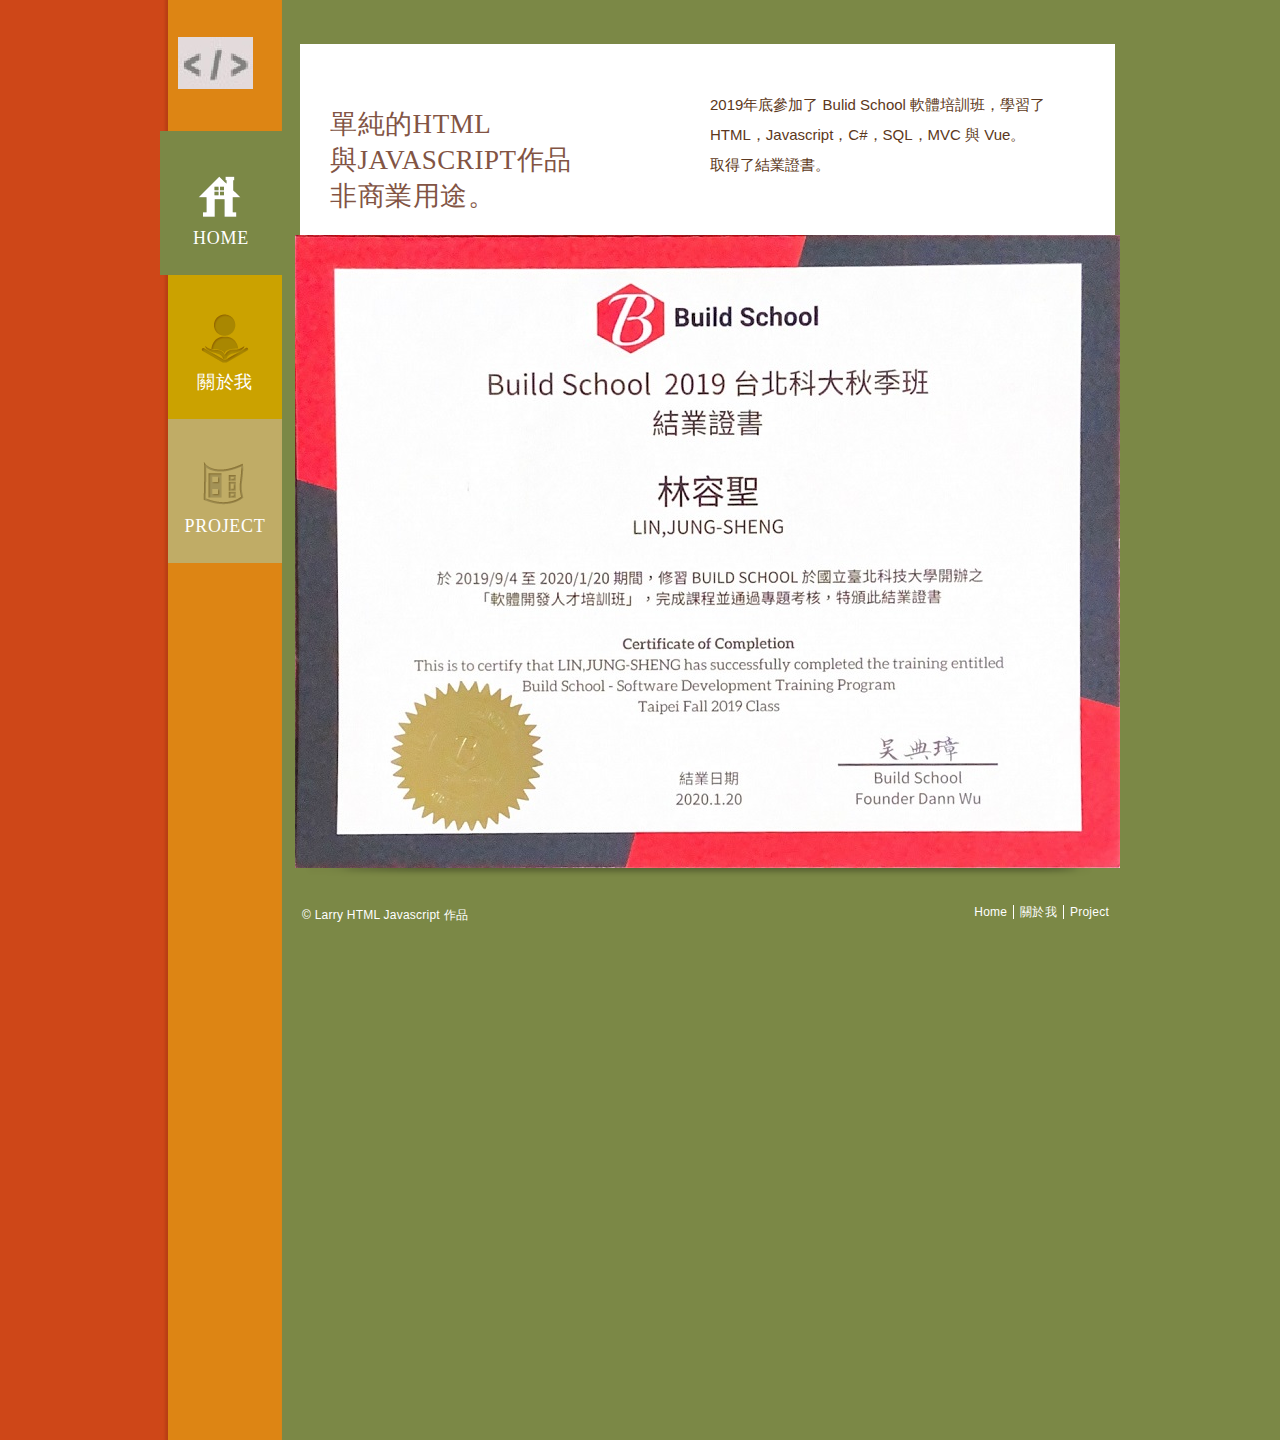
==== commit bc41da31: "版本2" ====
--- a/index.html
+++ b/index.html
@@ -1,4 +1,5 @@
 <!DOCTYPE html>
+<!-- 我從這裡取得設計的版型 => Website template by freewebsitetemplates.com -->
 <html>
   <!-- #region head-->
   <head>
@@ -15,16 +16,16 @@
       <div class="home-page">
         <!-- #region sidebar-->
         <div class="sidebar">
-          <a href="index.html" id="logo"><img src="" alt="logo" /></a>
+          <a href="index.html" id="logo"><img src="images/en.jpg" alt="logo" /></a>
           <ul>
             <li class="selected home">
               <a href="index.html">Home</a>
             </li>
             <li class="about">
-              <a href="about.html">About</a>
+              <a href="about.html">關於我</a>
             </li>
             <li class="projects">
-              <a href="projects.html">Projects</a>
+              <a href="projects.html">Project</a>
             </li>
           </ul>
         </div>
@@ -53,10 +54,10 @@
                 <a href="index.html">Home</a>
               </li>
               <li>
-                <a href="about.html">About</a>
+                <a href="about.html">關於我</a>
               </li>
               <li>
-                <a href="projects.html">Projects</a>
+                <a href="projects.html">Project</a>
               </li>
             </ul>
           </div>
